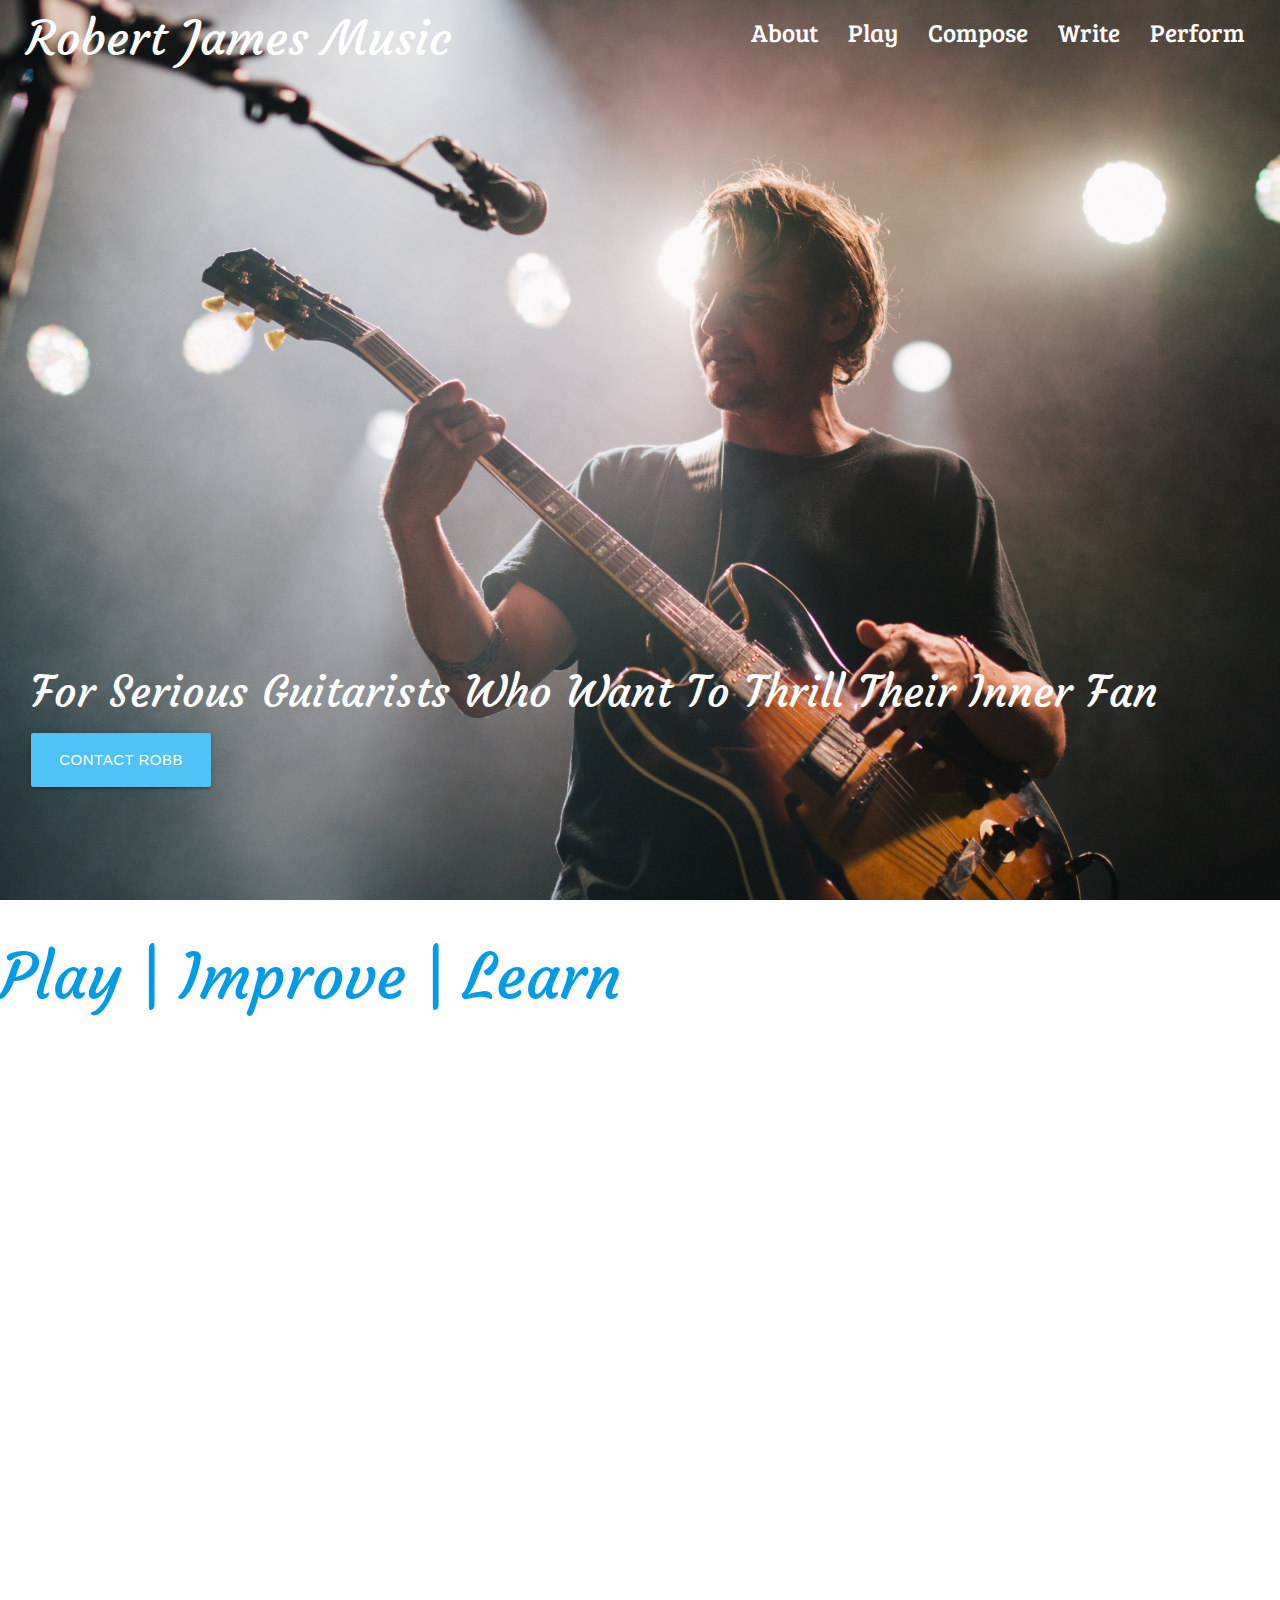
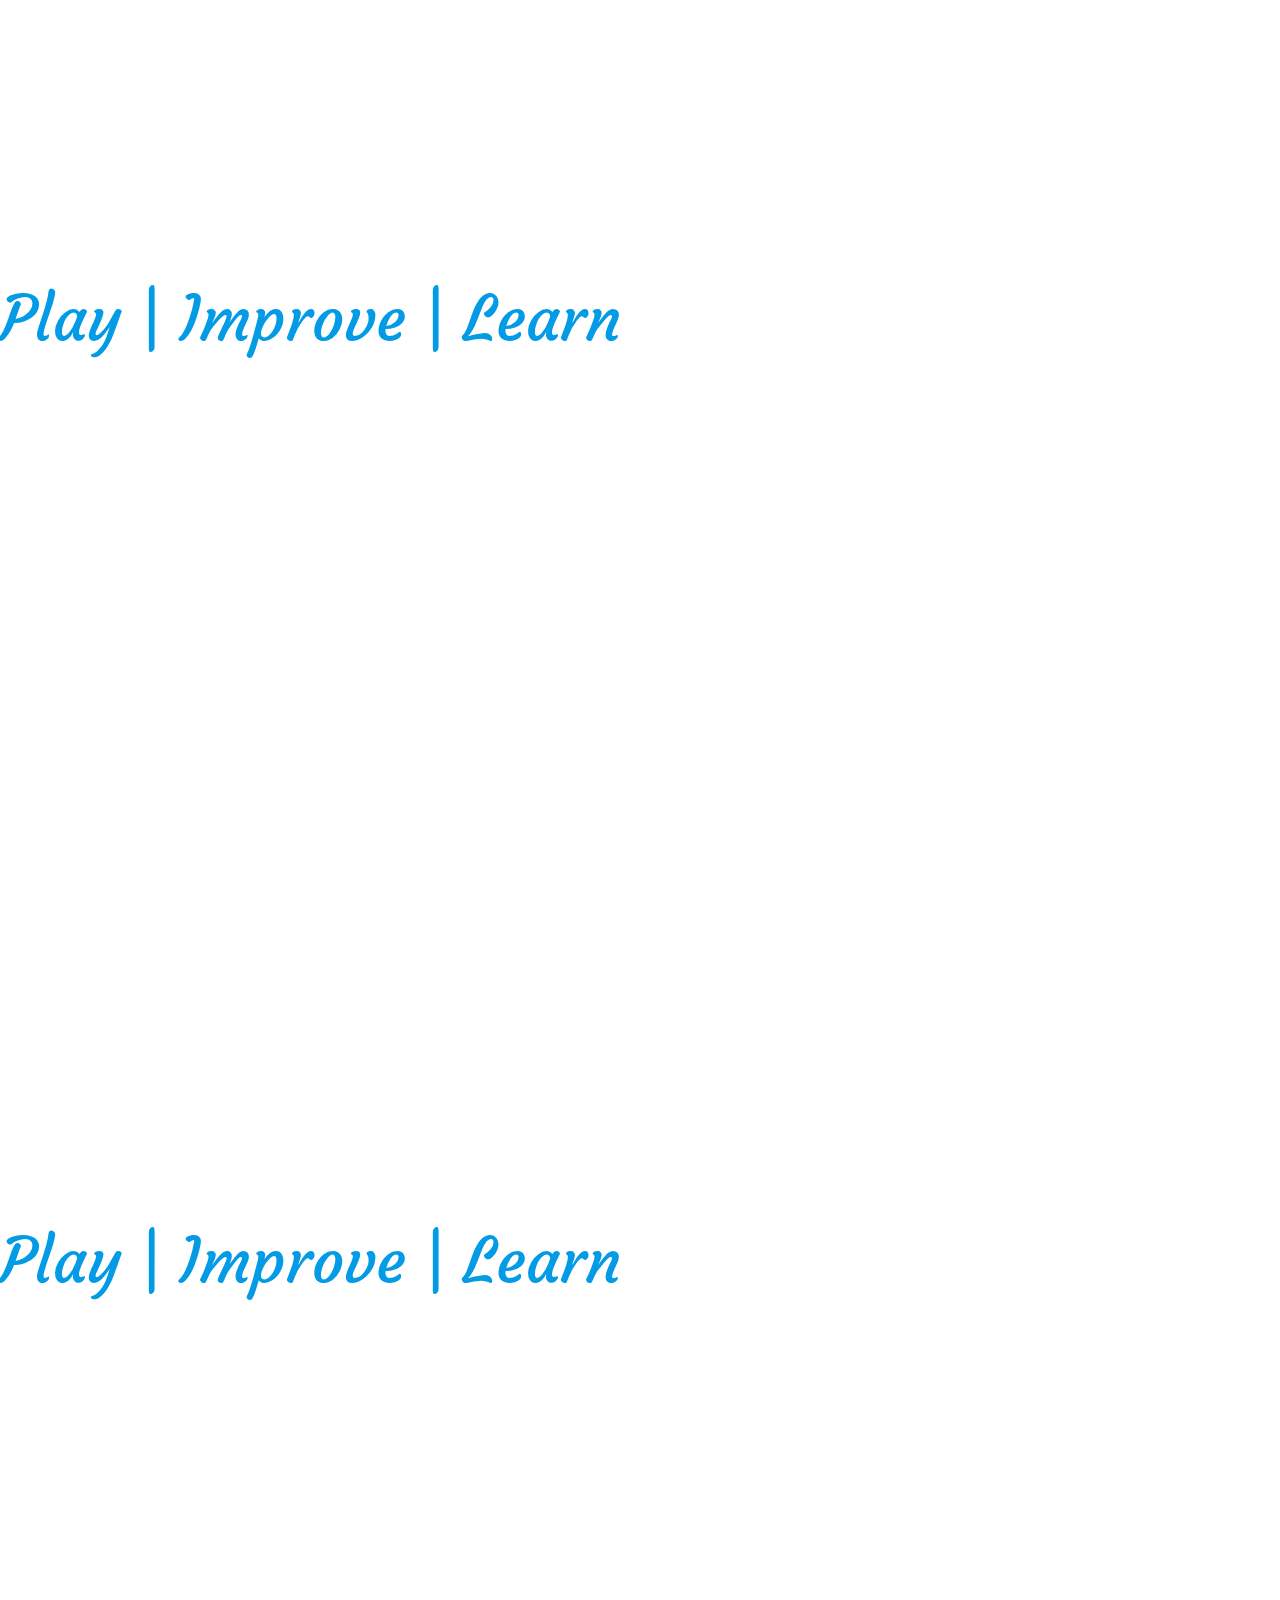
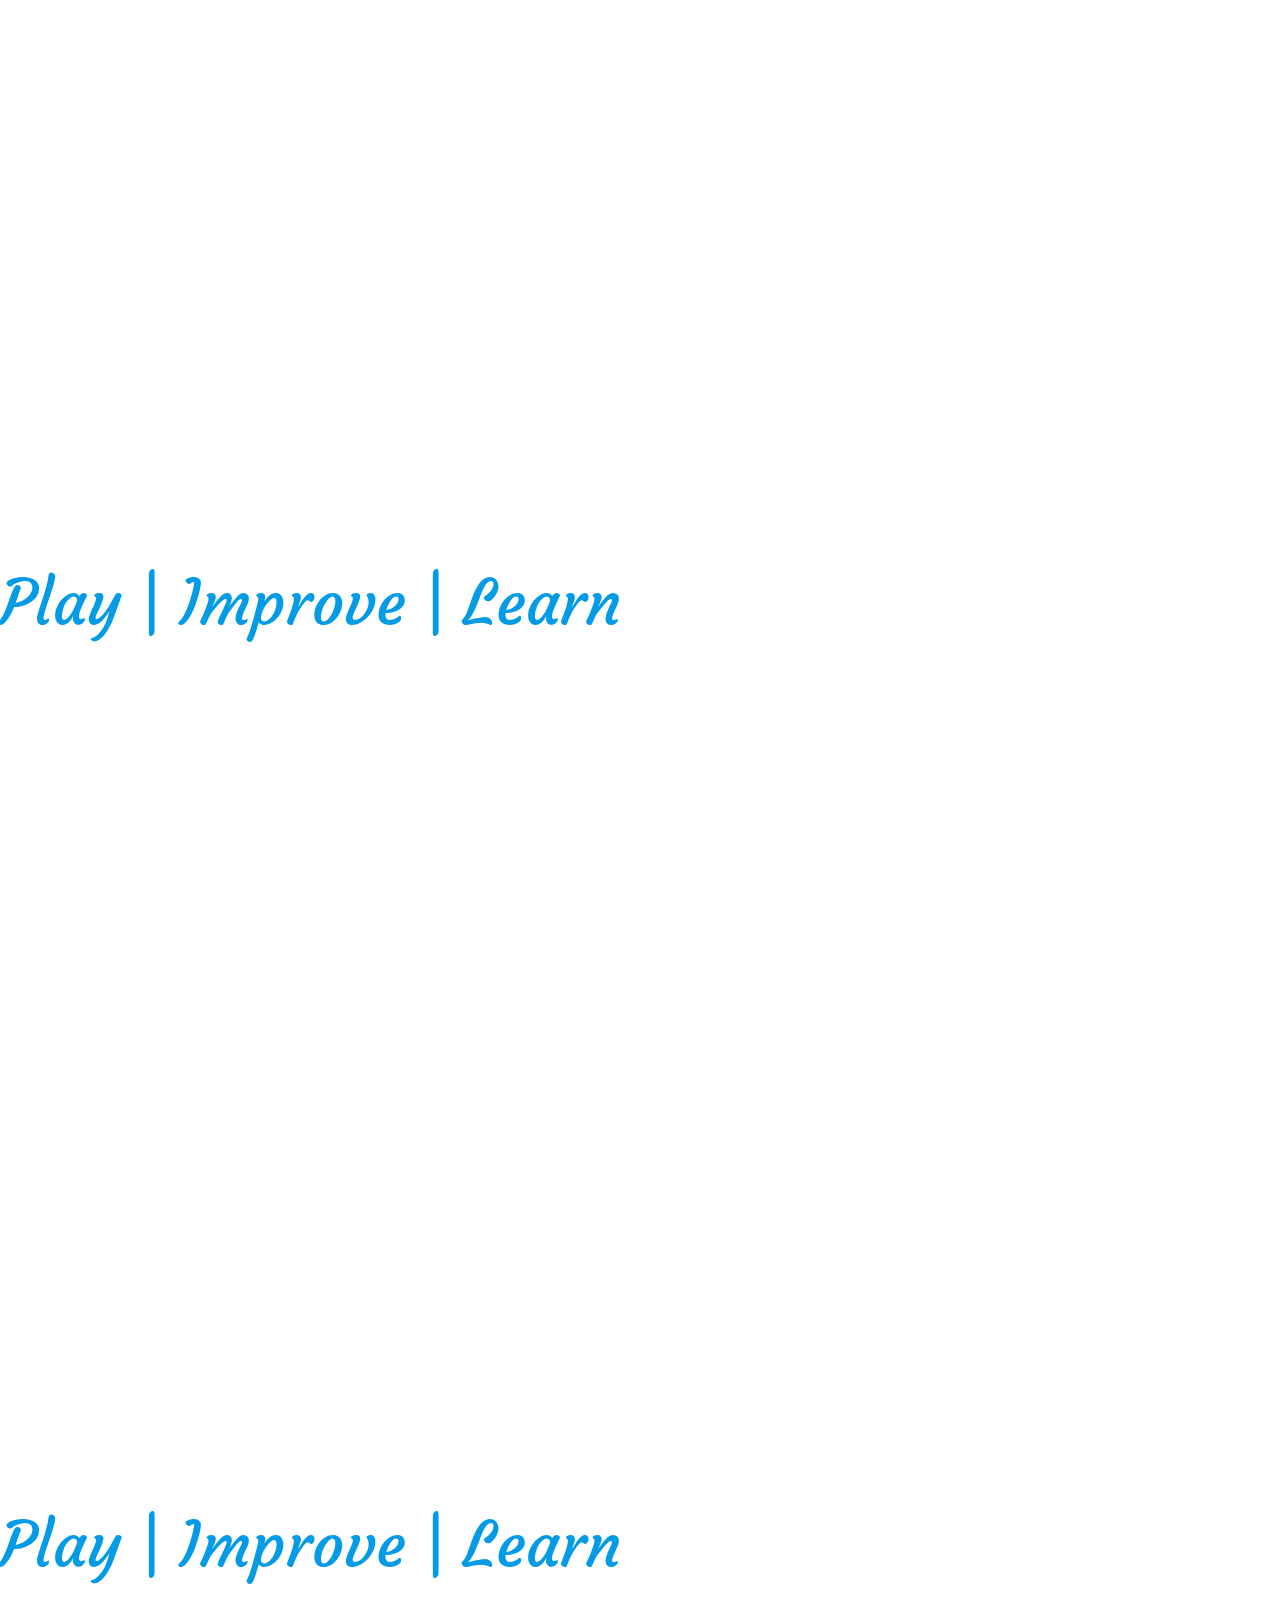
==== index.html @ 5a8fec80 "First commit" ====
<!DOCTYPE html>
<html lang="en" dir="ltr">

<head>

  <meta charset="utf-8">
  <meta name="viewport" content="width=device-width, initial-scale=1, user-scalable=yes">
  <meta http-equiv="X-UA-Compatible" content="ie=edge">

  <!-- Compiled and minified CSS -->
  <link rel="stylesheet" href="https://cdnjs.cloudflare.com/ajax/libs/materialize/1.0.0/css/materialize.min.css">
  <link href="https://fonts.googleapis.com/css?family=Bree+Serif|Courgette" rel="stylesheet">
  <link href="https://fonts.googleapis.com/icon?family=Material+Icons" rel="stylesheet">
  <link rel="stylesheet" href="https://unpkg.com/aos@next/dist/aos.css">
  <link rel="stylesheet" href="style.css">
  <link rel="stylesheet" href="fonts.css">

  <title>Robert James Music</title>
</head>


<body>

  <!-- FAB/ SideNav -->
  <ul id="slide-out" class="sidenav">
    <li>
      <div class="user-view">
        <div class="background">
        </div>
        <a href="#user"><img class="circle" src="images/robb_bos_profile.jpeg" alt="robb-bos-prof"></a>

        <a href="#name"><span class="white-text name">Robert J Boswell</span></a>

        <a href="mailto:robb@robertjboswell.com"><span class="white-text email">robb@robertjboswell.com</span></a>

      </div>
    </li>
    <li><a class="subheader">About</a></li>
    <li>
      <div class="divider"></div>
    </li>
    <li><a class="side-li waves-effect" href="#contact-form">Contact</a></li>
    <li><a class="side-li waves-effect" href="#about">About</a></li>

    <li><a class="subheader">Focus</a></li>
    <li>
      <div class="divider"></div>
    </li>
    <li><a class="side-li waves-effect" href="#play"> Play</a></li>
    <li><a class="side-li waves-effect" href="#compose"> Compose</a></li>
    <li><a class="side-li waves-effect" href="#write"> Write</a></li>
    <li><a class="side-li waves-effect" href="#perform"> Perform</a></li>



  </ul>

  <div class="fixed-action-btn hide" id="fab-menu">
    <a href="#" data-target="slide-out" class="btn-floating waves-effect btn-large sidenav-trigger white"><i class="material-icons fab-button ">menu</i></a>
  </div>

  <!-- Splash Page -->
  <div class="splash-page">

    <!-- Main Nav -->

  <nav class="transparent z-depth-0">
    <div class="nav-wrapper">
      <a href="index.html" class="brand-logo">Robert James Music</a>
      <ul id="nav-mobile" class="right hide-on-med-and-down">
        <li><a class="nav-li" href="#about">About</a></li>
        <li><a class="nav-li" href="#play">Play</a></li>
        <li><a class="nav-li" href="#compose">Compose</a></li>
        <li><a class="nav-li" href="#write">Write</a></li>
        <li><a class="nav-li" href="#perform">Perform</a></li>
      </ul>
    </div>
  </nav>


    <!-- Subheader -->

    <div class="row subheader">
      <div class="col l12 subheader-text">
        <h3>
          For Serious Guitarists Who Want To Thrill Their Inner Fan
        </h3>
      </div>

      <div class="col l3">
        <a class="waves-effect waves-light btn-large light-blue lighten-2 main-contact">Contact Robb</a>
      </div>
    </div>

  </div>

<!-- About -->
  <a class="section-header" name="about">
  <div class="section1" id="#about">
    <h1>Play | Improve | Learn</h1>
  </div>
</a>

<!-- Play -->
<a class="section-header" name="play">
<div class="section1" id="#play">
  <h1>Play | Improve | Learn</h1>
</div>
</a>

<!-- Compose -->
<a class="section-header" name="compose">
<div class="section1" id="#compose">
  <h1>Play | Improve | Learn</h1>
</div>
</a>

<!-- Write -->
<a class="section-header" name="write">
<div class="section1" id="#write">
  <h1>Play | Improve | Learn</h1>
</div>
</a>

<!-- Perform -->
<a class="section-header" name="perfrom">
<div class="section1" id="#perfrom">
  <h1>Play | Improve | Learn</h1>
</div>
</a>

  <!-- Compiled and minified JavaScript -->
  <script src="https://cdnjs.cloudflare.com/ajax/libs/materialize/1.0.0/js/materialize.min.js"></script>
  <script type="text/javascript" src="main.js"></script>
</body>

</html>
---- style.css ----
html {

}

.splash-page{
  background: url(images/bobby-hendry-304875-unsplash.jpeg) no-repeat center center fixed;
  -webkit-background-size: cover;
  -moz-background-size: cover;
  -o-background-size: cover;
  background-size: cover;
  display: grid;
  grid-template-columns: repeat(3, 1fr);
  grid-template-rows: repeat(3, 1fr);
  height: 100vh;
  width: 100vw;
}

nav{
  grid-column: 1/ 4;
  grid-row: 1 / 2;
  padding: 0px 20px;
  border-color: rgba(0, 0, 0, 0.5);
}

a.brand-logo{
  font-family: 'Courgette', cursive;
  font-size: 48px;
  padding: 0.5%;
}

a.nav-li{
  font-size: 25px;
  font-family: 'Bree Serif', serif;
}

a.nav-li:hover{
  background-color: #4FC3F7;
  color: white;
}

.user-view{
  background-image: url(images/derek-story-607169-unsplash.jpg);
  background-size: cover;
  background-repeat: no-repeat;
}

.subheader{
  grid-column: 1 / 4;
  grid-row: 3 / 4;
  padding: 0px 20px;
  margin-top: 3%;
}

.subheader-text{
  color: white;
}

.section1{
  height: 100vh;
  width: 100vw;
}

i.material-icons{
  background-color: #4FC3F7;
}

i.material-icons:hover{
  background-color: white;
  color: #4FC3F7;
}

.hide{
  display: none
}
---- fonts.css ----
h1{
  font-family: 'Courgette', cursive;
}

h3{
  font-family: 'Courgette', cursive;
}

h5{
  font-family: 'Courgette', cursive;
  font-size: 18px;
}
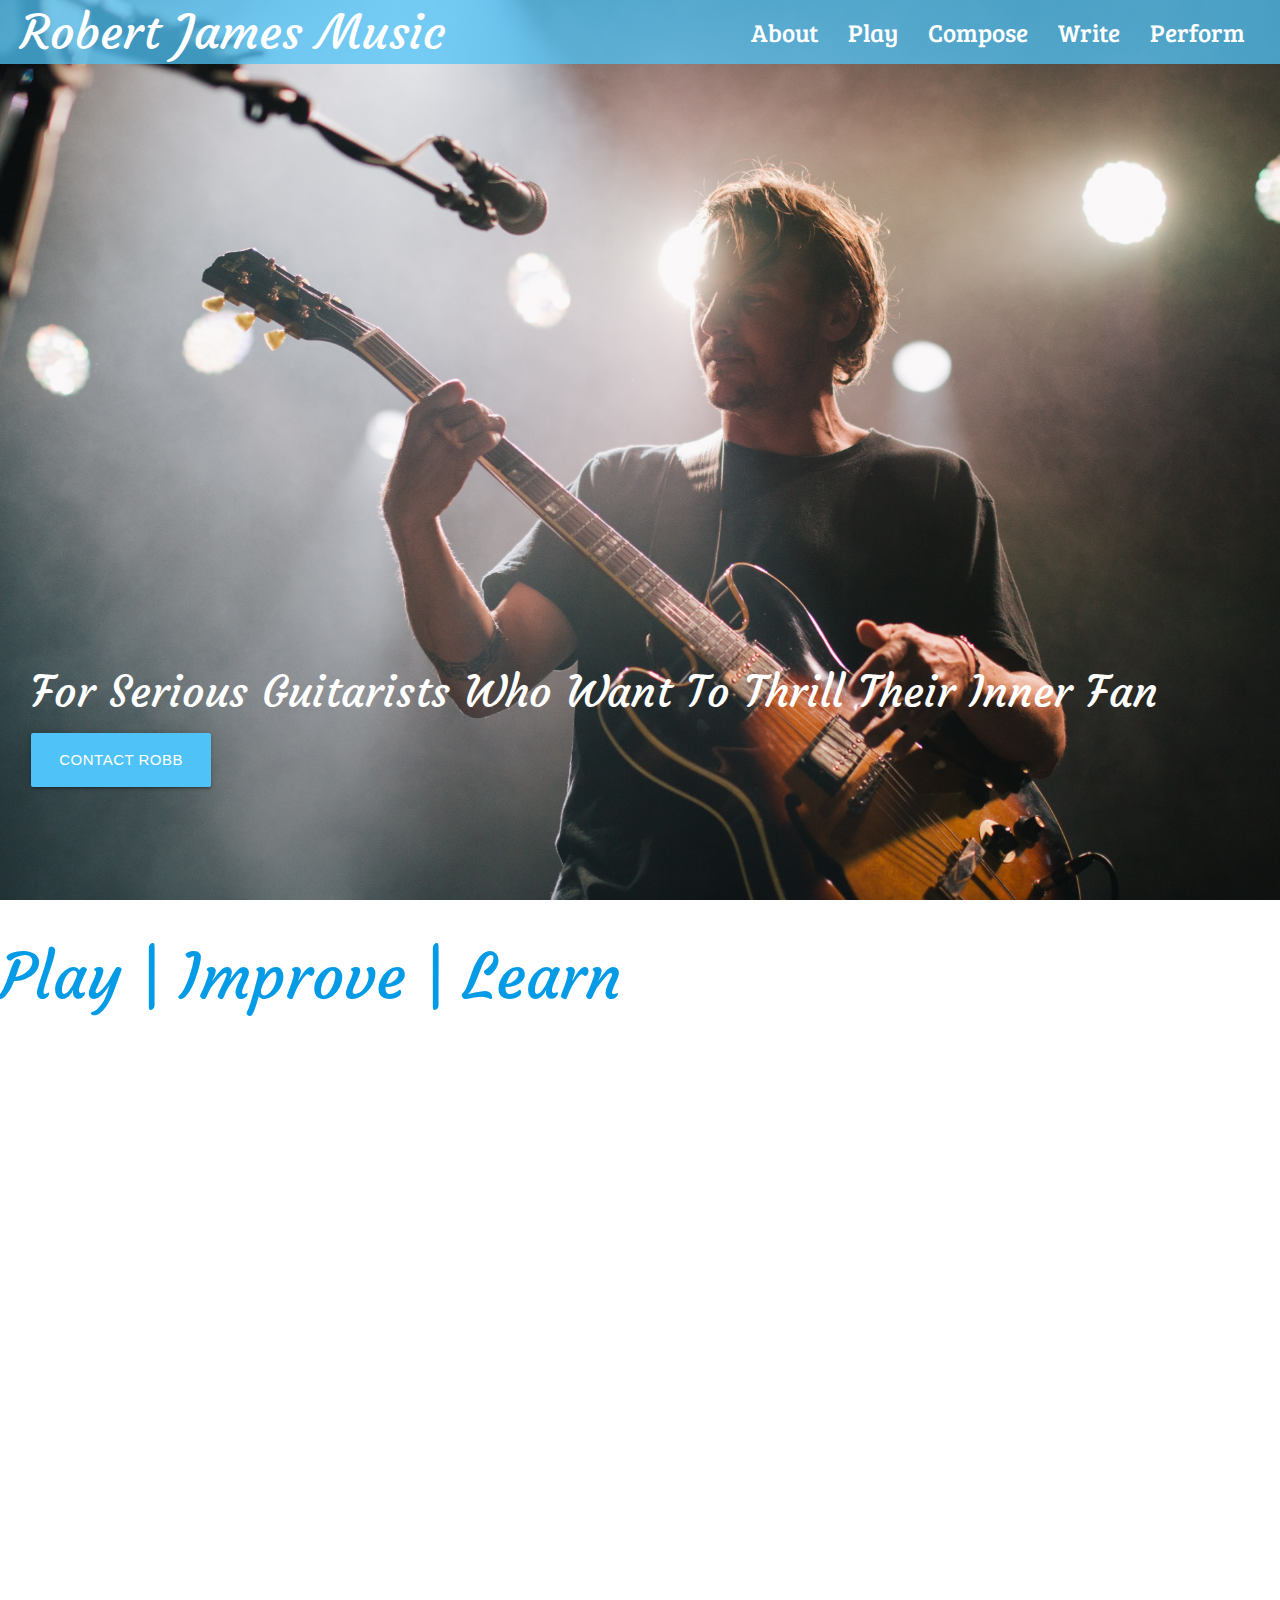
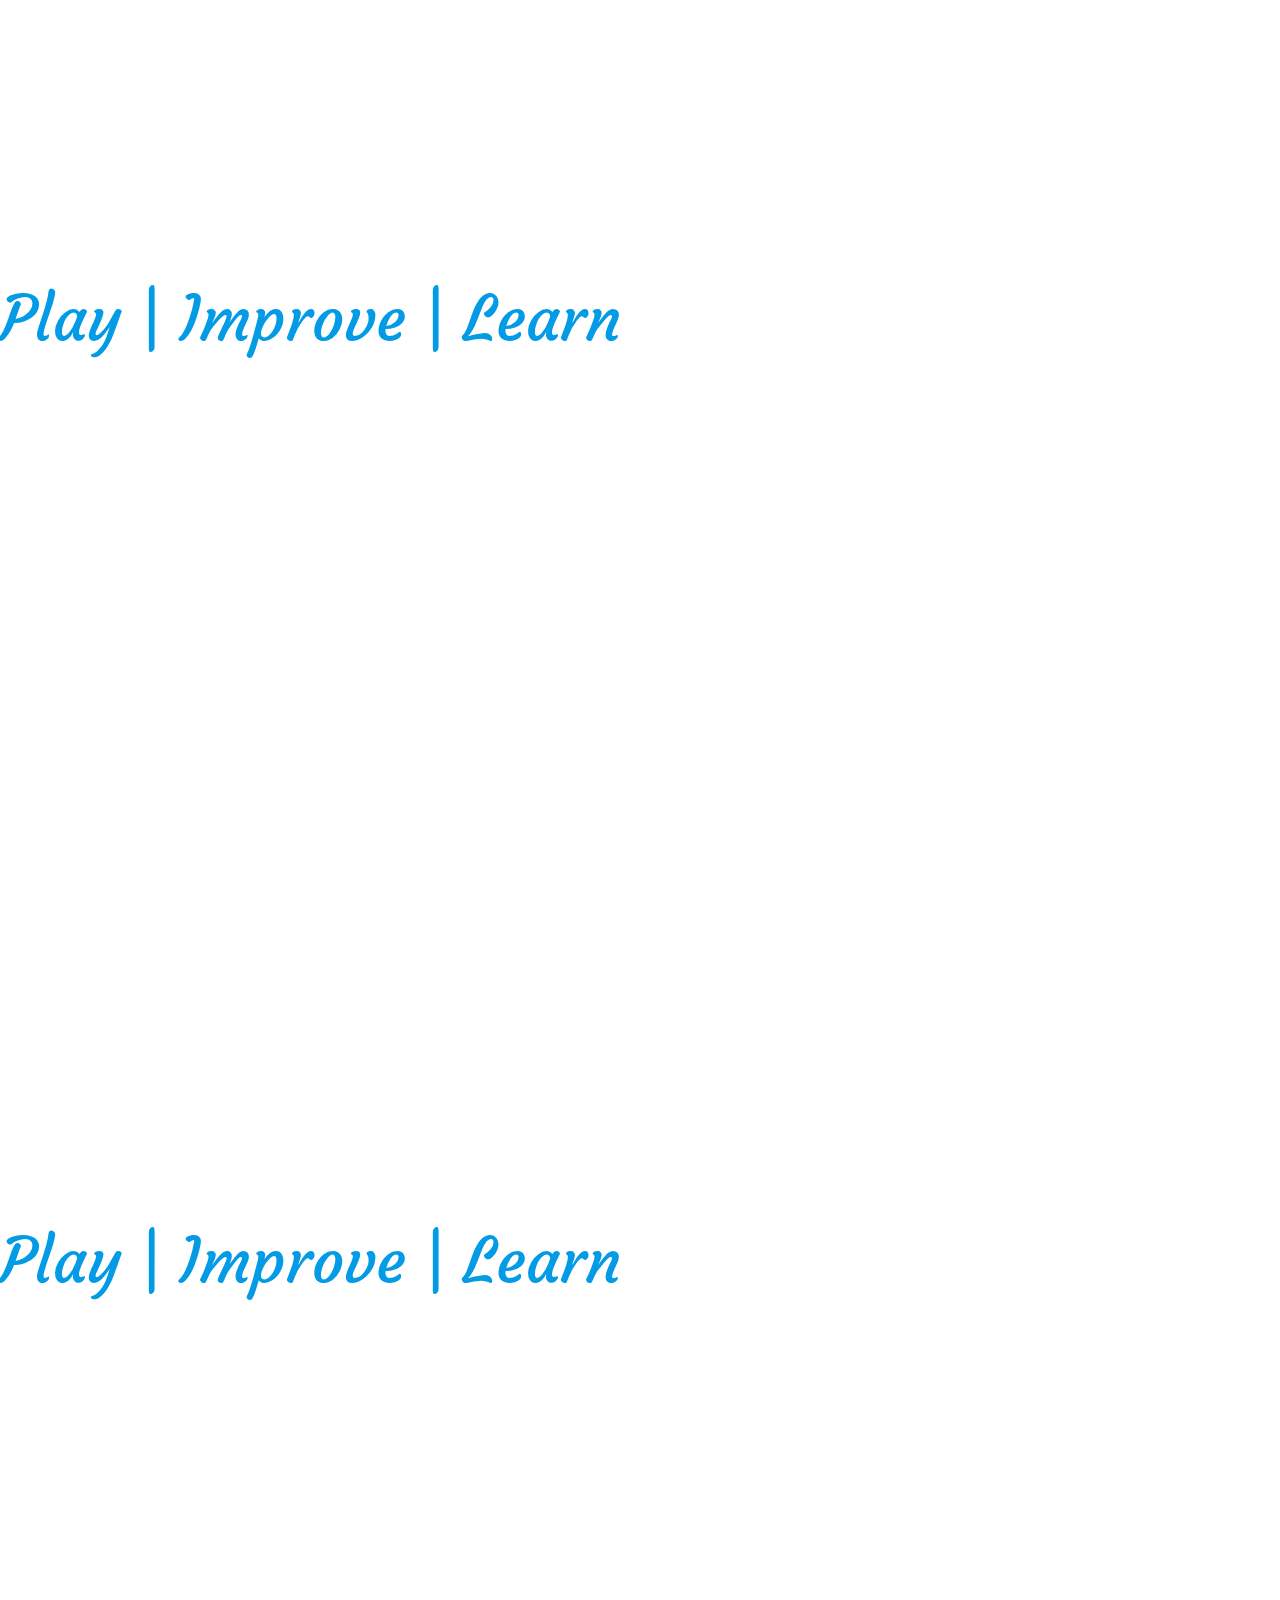
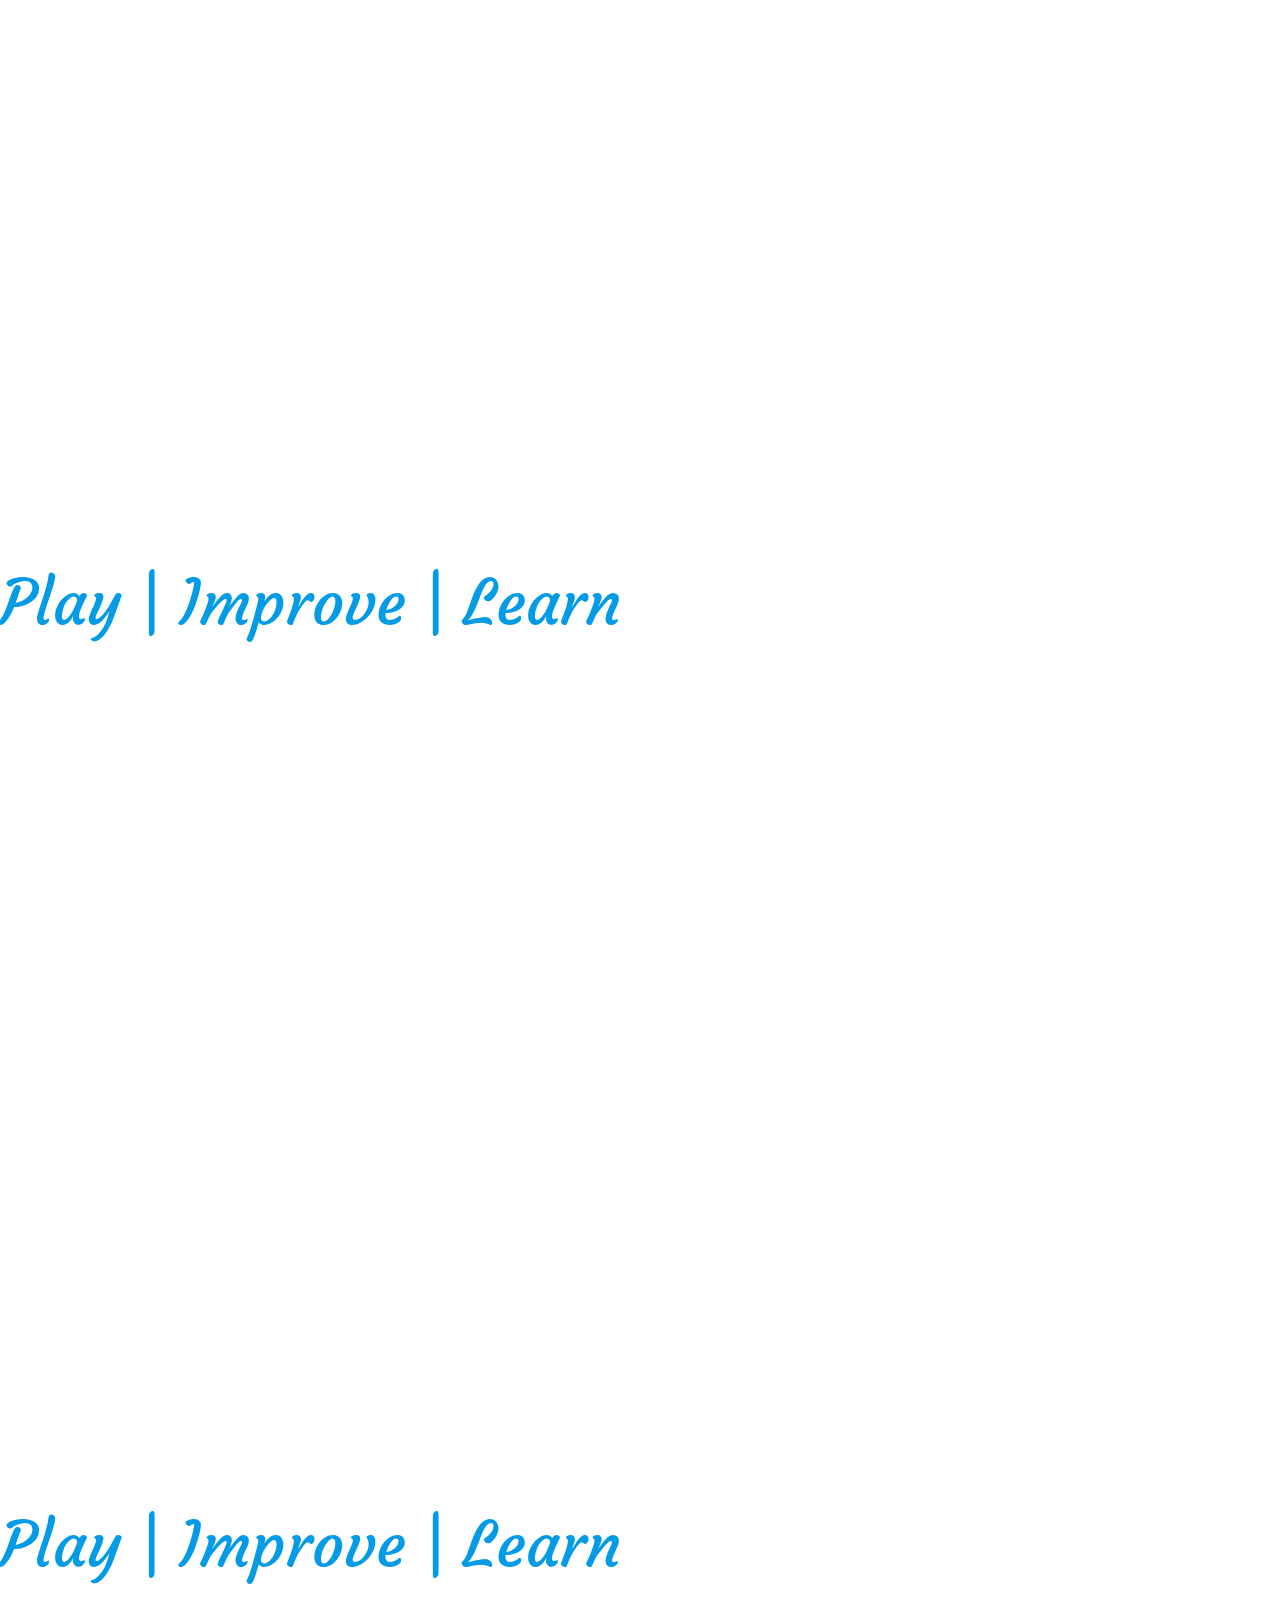
==== commit 1880a7f7: "Mobile layout corrections" ====
--- a/index.html
+++ b/index.html
@@ -46,10 +46,10 @@
     <li>
       <div class="divider"></div>
     </li>
-    <li><a class="side-li waves-effect" href="#play"> Play</a></li>
-    <li><a class="side-li waves-effect" href="#compose"> Compose</a></li>
-    <li><a class="side-li waves-effect" href="#write"> Write</a></li>
-    <li><a class="side-li waves-effect" href="#perform"> Perform</a></li>
+    <li><a class="side-li sidenav-close waves-effect" href="#play"> Play</a></li>
+    <li><a class="side-li sidenav-close waves-effect" href="#compose"> Compose</a></li>
+    <li><a class="side-li sidenav-close waves-effect" href="#write"> Write</a></li>
+    <li><a class="side-li sidenav-close waves-effect" href="#perform"> Perform</a></li>
 
 
 
@@ -64,18 +64,27 @@
 
     <!-- Main Nav -->
 
-  <nav class="transparent z-depth-0">
-    <div class="nav-wrapper">
-      <a href="index.html" class="brand-logo">Robert James Music</a>
-      <ul id="nav-mobile" class="right hide-on-med-and-down">
-        <li><a class="nav-li" href="#about">About</a></li>
-        <li><a class="nav-li" href="#play">Play</a></li>
-        <li><a class="nav-li" href="#compose">Compose</a></li>
-        <li><a class="nav-li" href="#write">Write</a></li>
-        <li><a class="nav-li" href="#perform">Perform</a></li>
-      </ul>
+    <nav class="z-depth-0">
+      <div class="nav-wrapper col12 s12">
+        <a href="index.html" class="brand-logo">Robert James Music</a>
+        <ul id="nav-mobile" class="right hide-on-med-and-down">
+          <li><a class="nav-li" href="#about">About</a></li>
+          <li><a class="nav-li" href="#play">Play</a></li>
+          <li><a class="nav-li" href="#compose">Compose</a></li>
+          <li><a class="nav-li" href="#write">Write</a></li>
+          <li><a class="nav-li" href="#perform">Perform</a></li>
+        </ul>
+      </div>
+    </nav>
+
+    <!-- Mobile Header -->
+    <div class="mobile-header row hide-on-med-and-up">
+      <div class="col s12">
+        <div class="mobile-header-text">
+          <span>Robert James Music</span>
+        </div>
+      </div>
     </div>
-  </nav>
 
 
     <!-- Subheader -->
@@ -94,40 +103,40 @@
 
   </div>
 
-<!-- About -->
+  <!-- About -->
   <a class="section-header" name="about">
-  <div class="section1" id="#about">
-    <h1>Play | Improve | Learn</h1>
-  </div>
-</a>
+    <div class="section1" id="#about">
+      <h1>Play | Improve | Learn</h1>
+    </div>
+  </a>
 
-<!-- Play -->
-<a class="section-header" name="play">
-<div class="section1" id="#play">
-  <h1>Play | Improve | Learn</h1>
-</div>
-</a>
+  <!-- Play -->
+  <a class="section-header" name="play">
+    <div class="section1" id="#play">
+      <h1>Play | Improve | Learn</h1>
+    </div>
+  </a>
 
-<!-- Compose -->
-<a class="section-header" name="compose">
-<div class="section1" id="#compose">
-  <h1>Play | Improve | Learn</h1>
-</div>
-</a>
+  <!-- Compose -->
+  <a class="section-header" name="compose">
+    <div class="section1" id="#compose">
+      <h1>Play | Improve | Learn</h1>
+    </div>
+  </a>
 
-<!-- Write -->
-<a class="section-header" name="write">
-<div class="section1" id="#write">
-  <h1>Play | Improve | Learn</h1>
-</div>
-</a>
+  <!-- Write -->
+  <a class="section-header" name="write">
+    <div class="section1" id="#write">
+      <h1>Play | Improve | Learn</h1>
+    </div>
+  </a>
 
-<!-- Perform -->
-<a class="section-header" name="perfrom">
-<div class="section1" id="#perfrom">
-  <h1>Play | Improve | Learn</h1>
-</div>
-</a>
+  <!-- Perform -->
+  <a class="section-header" name="perfrom">
+    <div class="section1" id="#perfrom">
+      <h1>Play | Improve | Learn</h1>
+    </div>
+  </a>
 
   <!-- Compiled and minified JavaScript -->
   <script src="https://cdnjs.cloudflare.com/ajax/libs/materialize/1.0.0/js/materialize.min.js"></script>
--- a/style.css
+++ b/style.css
@@ -19,13 +19,12 @@
   grid-column: 1/ 4;
   grid-row: 1 / 2;
   padding: 0px 20px;
-  border-color: rgba(0, 0, 0, 0.5);
+  background-color: rgba(79, 195, 247, .75);
 }
 
 a.brand-logo{
   font-family: 'Courgette', cursive;
   font-size: 48px;
-  padding: 0.5%;
 }
 
 a.nav-li{
@@ -34,8 +33,8 @@
 }
 
 a.nav-li:hover{
-  background-color: #4FC3F7;
-  color: white;
+  background-color: white;
+  color: #4FC3F7;
 }
 
 .user-view{
@@ -72,3 +71,27 @@
 .hide{
   display: none
 }
+
+@media only screen and (max-width: 455px){
+
+  a.brand-logo{
+    display: none;
+  }
+
+  .mobile-header{
+    grid-column: 1/4;
+    grid-row: 1/2;
+  }
+
+  .mobile-header-text{
+    font-family: 'Courgette', cursive;
+    color: white;
+    font-size: 38px;
+  }
+
+  .splash-page{
+    height: 100vh;
+    width: 100vw;
+  }
+
+}
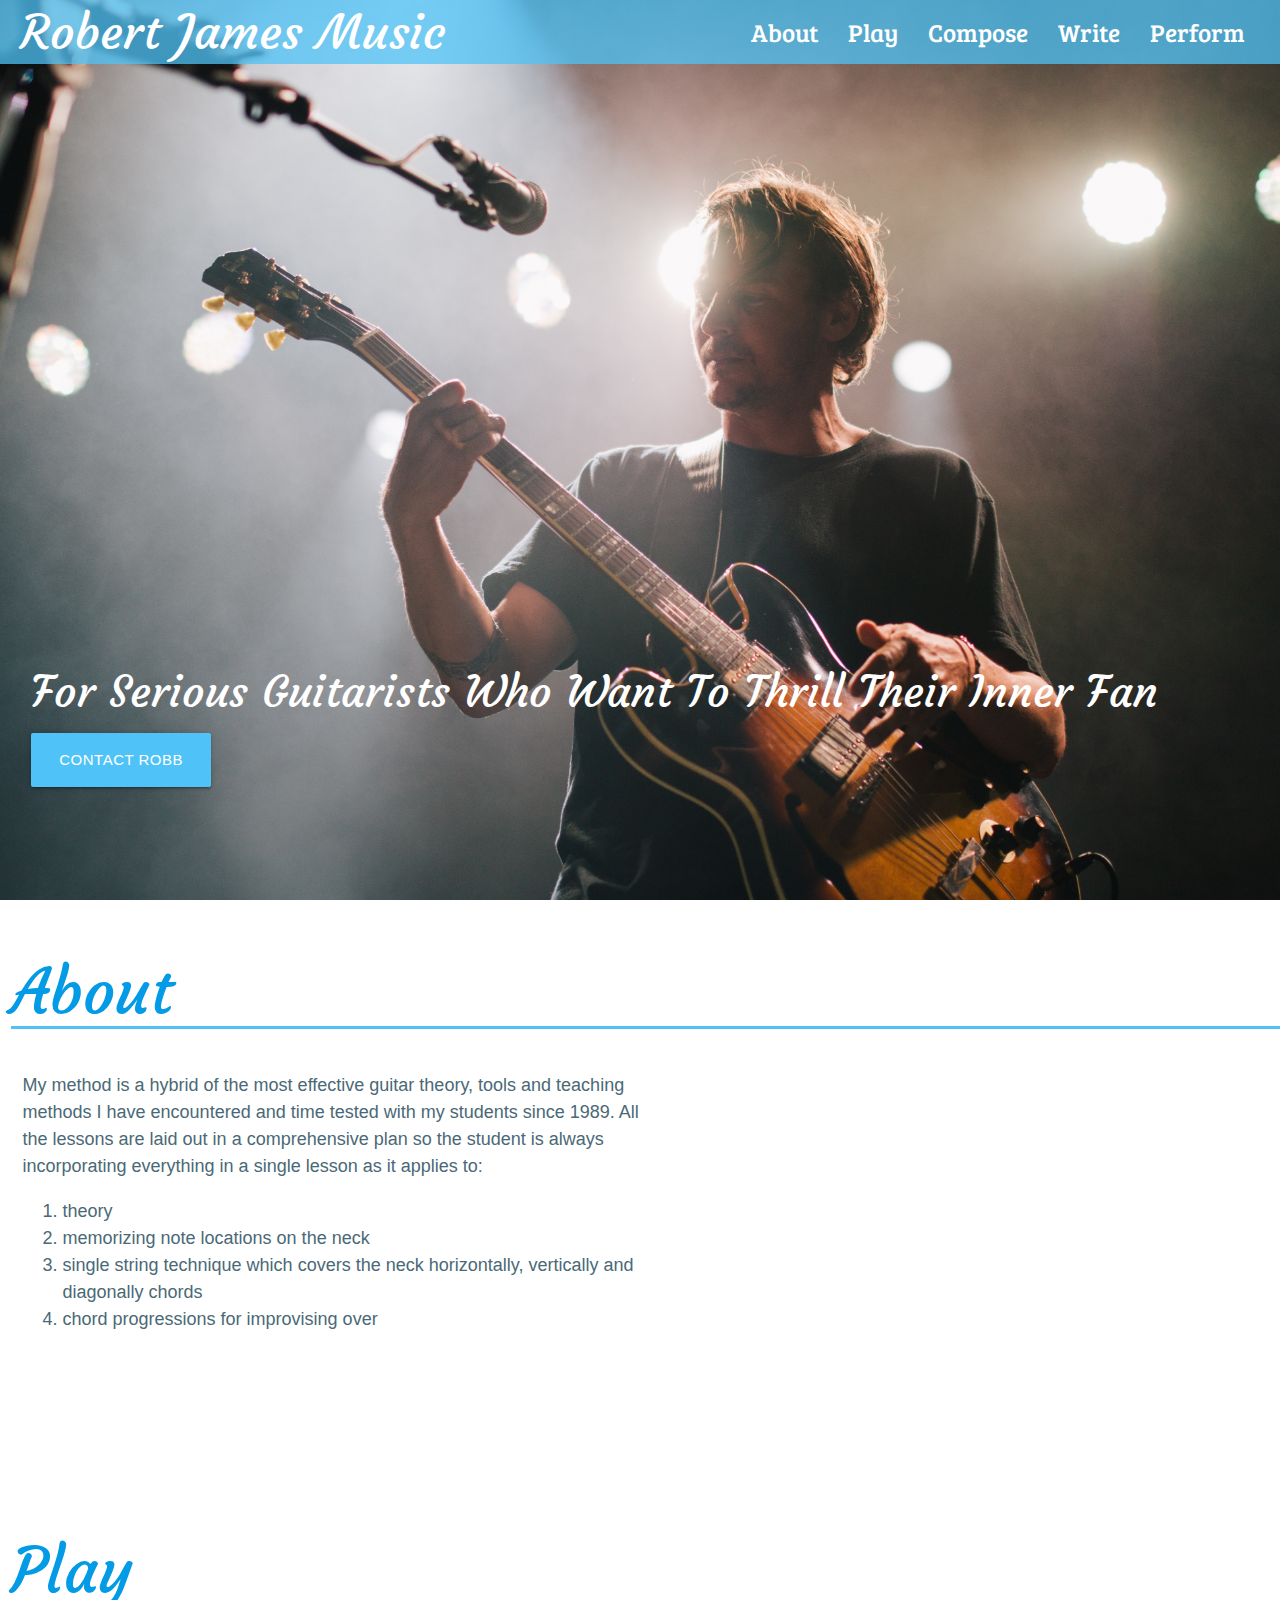
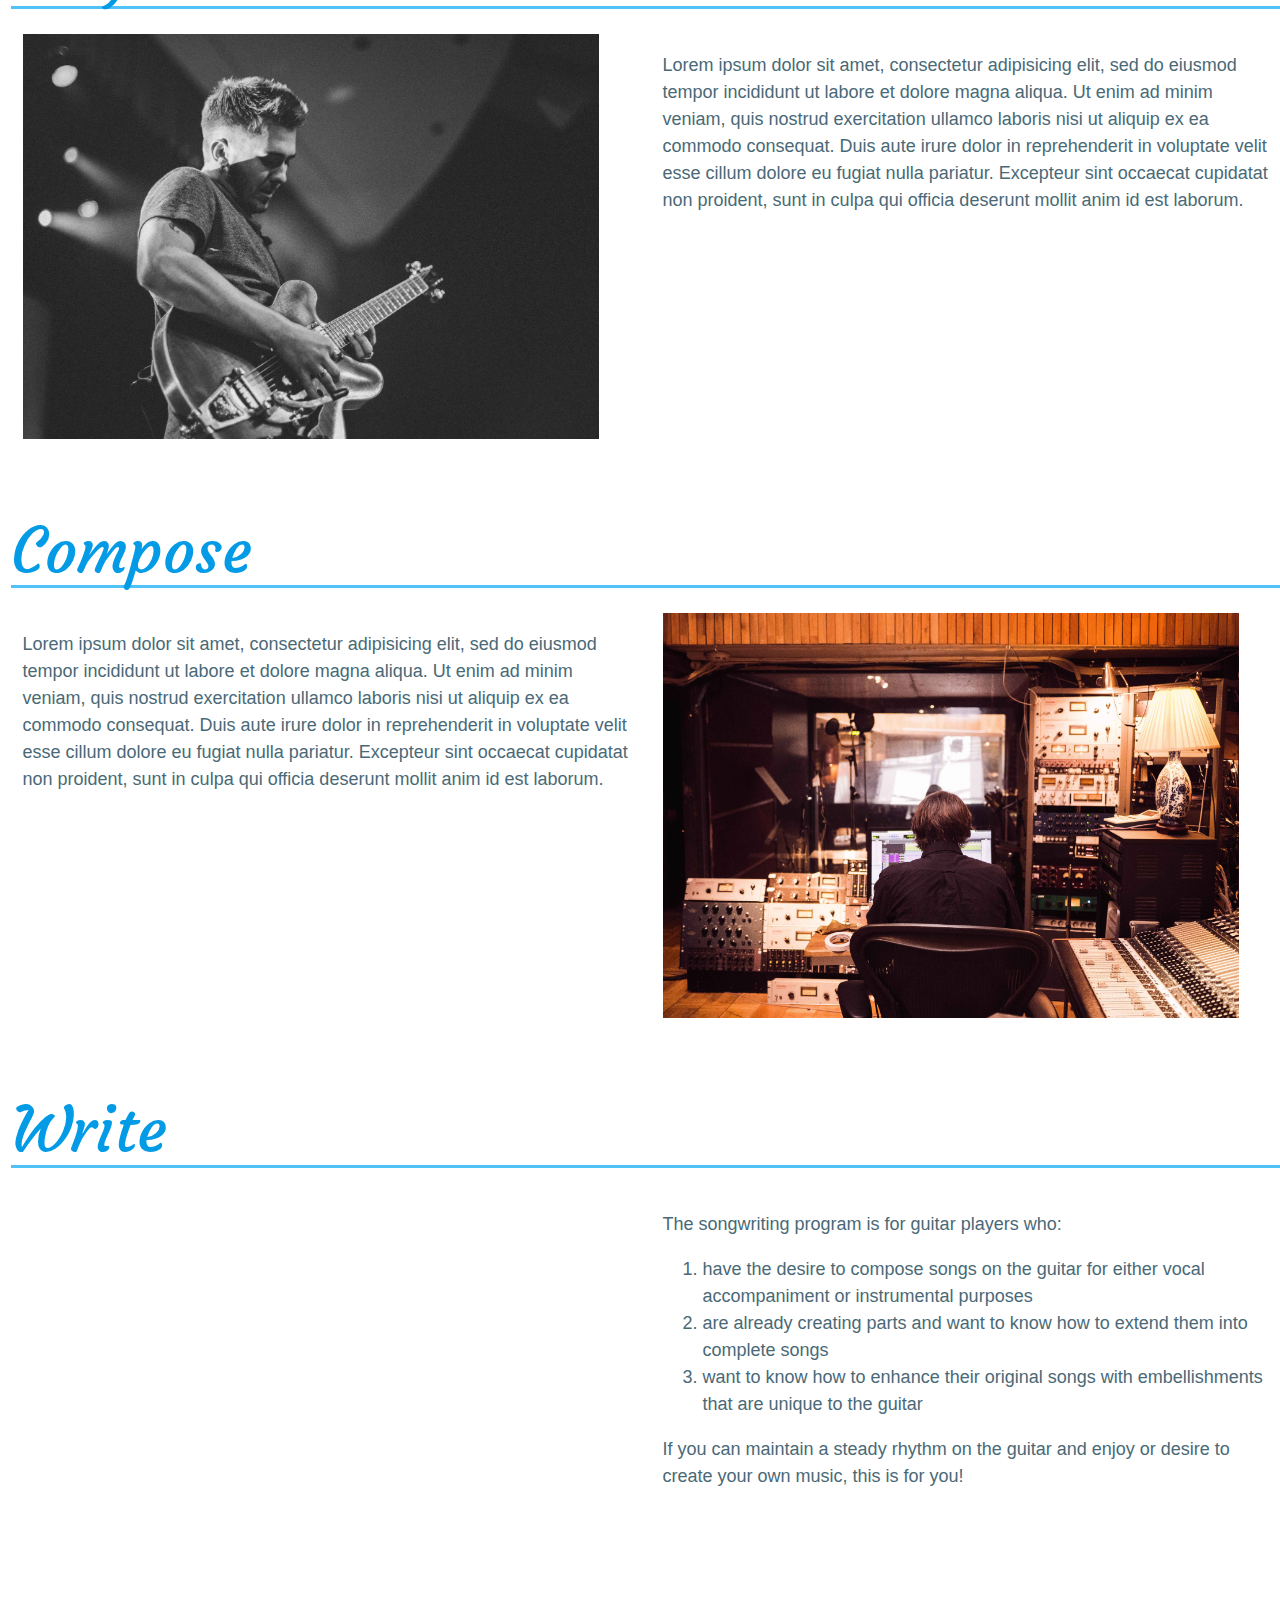
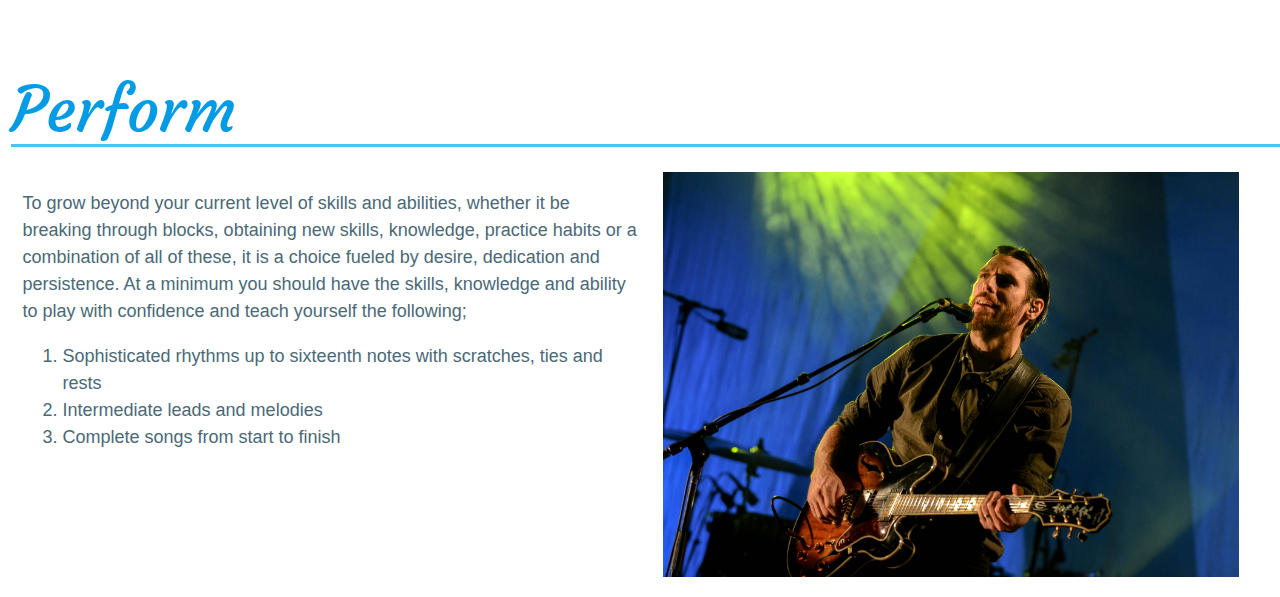
==== commit 9473570b: "Basic layout complete" ====
--- a/index.html
+++ b/index.html
@@ -97,46 +97,164 @@
       </div>
 
       <div class="col l3">
-        <a class="waves-effect waves-light btn-large light-blue lighten-2 main-contact">Contact Robb</a>
+        <a href="mailto:robb@robertjboswell.com" class="waves-effect waves-light btn-large light-blue lighten-2 main-contact">Contact Robb</a>
       </div>
     </div>
 
   </div>
 
-  <!-- About -->
-  <a class="section-header" name="about">
-    <div class="section1" id="#about">
-      <h1>Play | Improve | Learn</h1>
+  <!-- Body Content -->
+  <div class="row">
+    <div class="col l12 s12">
+      <div class="body-content">
+
+        <!-- About -->
+        <div class="row">
+          <div class="col l12 s12">
+            <a class="section-header" name="about">
+              <div class="section" id="#about">
+                <h1>About</h1>
+
+                <div class="col l6 push-l6"><span>
+                    <div class="img1"></div>
+                  </span>
+                </div>
+                <div class="col l6 pull-l6">
+                  <span class="flow-text">
+                    <p>
+                      My method is a hybrid of the most effective guitar theory, tools and teaching methods I have encountered and time tested with my students since 1989. All the lessons are laid out in a comprehensive plan so the student is always
+                      incorporating everything in a single lesson as it applies to:</p>
+                    <ol>
+                      <li>theory</li>
+                      <li>memorizing note locations on the neck</li>
+                      <li>single string technique which covers the neck horizontally, vertically and diagonally
+                        chords</li>
+                      <li>chord progressions for improvising over</li>
+                    </ol>
+                  </span>
+                </div>
+
+              </div>
+            </a>
+          </div>
+        </div>
+
+        <!-- Play -->
+        <div class="row">
+          <div class="col l12 s12">
+            <a class="section-header" name="about">
+              <div class="section" id="#about">
+                <h1>Play</h1>
+
+                <div class="col l6 push-l6">
+                  <span class="flow-text">
+                    <p>
+                    Lorem ipsum dolor sit amet, consectetur adipisicing elit, sed do eiusmod tempor incididunt ut labore et dolore magna aliqua. Ut enim ad minim veniam, quis nostrud exercitation
+                    ullamco laboris nisi ut aliquip ex ea commodo consequat. Duis aute irure dolor in reprehenderit in voluptate velit esse cillum dolore eu fugiat nulla pariatur. Excepteur sint occaecat cupidatat non proident, sunt in culpa qui
+                    officia deserunt mollit anim id est laborum.
+                    </p>
+                  </span>
+
+                </div>
+                <div class="col l6 pull-l6">
+                  <div class="img2"></div>
+                </div>
+
+              </div>
+            </a>
+          </div>
+        </div>
+
+        <!-- Compose -->
+        <div class="row">
+          <div class="col l12 s12">
+            <a class="section-header" name="about">
+              <div class="section" id="#about">
+                <h1>Compose</h1>
+
+                <div class="col l6 push-l6">
+                  <div class="img3"></div>
+                </div>
+                <div class="col l6 pull-l6">
+                  <span class="flow-text">
+                    <p>
+                    Lorem ipsum dolor sit amet, consectetur adipisicing elit, sed do eiusmod tempor incididunt ut labore et dolore magna aliqua. Ut enim ad minim veniam, quis nostrud exercitation
+                    ullamco laboris nisi ut aliquip ex ea commodo consequat. Duis aute irure dolor in reprehenderit in voluptate velit esse cillum dolore eu fugiat nulla pariatur. Excepteur sint occaecat cupidatat non proident, sunt in culpa qui
+                    officia deserunt mollit anim id est laborum.
+                    </p>
+                  </span>
+                </div>
+
+              </div>
+            </a>
+          </div>
+        </div>
+
+        <!-- Write -->
+        <div class="row">
+          <div class="col l12 s12">
+            <a class="section-header" name="about">
+              <div class="section" id="#about">
+                <h1>Write</h1>
+
+                <div class="col l6 push-l6"><span class="flow-text">
+                    <span class="flow-text">
+                      <p>The songwriting program is for guitar players who:</p>
+                      <ol>
+                        <li>have the desire to compose songs on the guitar for either vocal accompaniment or instrumental purposes</li>
+                        <li>are already creating parts and want to know how to extend them into complete songs</li>
+                        <li>want to know how to enhance their original songs with embellishments that are unique to the guitar</li>
+                      </ol>
+                      <p>
+                        If you can maintain a steady rhythm on the guitar and enjoy or desire to create your own music, this is for you!
+                      </p>
+                    </span>
+
+                </div>
+                <div class="col l6 pull-l6">
+                  <div class="img4"></div>
+                </div>
+
+              </div>
+            </a>
+          </div>
+        </div>
+
+        <!-- Perform -->
+        <div class="row">
+          <div class="col l12 s12">
+            <a class="section-header" name="about">
+              <div class="section" id="#about">
+                <h1>Perform</h1>
+
+                <div class="col l6 push-l6">
+                  <div class="img5"></div>
+                </div>
+                <div class="col l6 pull-l6">
+                  <span class="flow-text">
+                    <p>
+                      To grow beyond your current level of skills and abilities, whether it be breaking through blocks, obtaining new skills, knowledge, practice habits or a combination of all of these, it is a choice fueled by desire, dedication
+                      and persistence.
+
+                      At a minimum you should have the skills, knowledge and ability to play with confidence and teach yourself the following;
+                    </p>
+                    <ol>
+                      <li>Sophisticated rhythms up to sixteenth notes with scratches, ties and rests</li>
+                      <li>Intermediate leads and melodies</li>
+                      <li>Complete songs from start to finish</li>
+                    </ol>
+                  </span>
+                </div>
+
+              </div>
+            </a>
+          </div>
+        </div>
+
+      </div>
     </div>
-  </a>
-
-  <!-- Play -->
-  <a class="section-header" name="play">
-    <div class="section1" id="#play">
-      <h1>Play | Improve | Learn</h1>
-    </div>
-  </a>
-
-  <!-- Compose -->
-  <a class="section-header" name="compose">
-    <div class="section1" id="#compose">
-      <h1>Play | Improve | Learn</h1>
-    </div>
-  </a>
-
-  <!-- Write -->
-  <a class="section-header" name="write">
-    <div class="section1" id="#write">
-      <h1>Play | Improve | Learn</h1>
-    </div>
-  </a>
-
-  <!-- Perform -->
-  <a class="section-header" name="perfrom">
-    <div class="section1" id="#perfrom">
-      <h1>Play | Improve | Learn</h1>
-    </div>
-  </a>
+  </div>
+  <!-- End Body Content -->
 
   <!-- Compiled and minified JavaScript -->
   <script src="https://cdnjs.cloudflare.com/ajax/libs/materialize/1.0.0/js/materialize.min.js"></script>
--- a/style.css
+++ b/style.css
@@ -1,5 +1,6 @@
-html {
-
+html, body {
+  height: 100vh;
+  width: 100vw;
 }
 
 .splash-page{
@@ -54,8 +55,8 @@
   color: white;
 }
 
-.section1{
-  height: 100vh;
+.section{
+  height: 50vh;
   width: 100vw;
 }
 
@@ -69,7 +70,52 @@
 }
 
 .hide{
-  display: none
+  display: none;
+}
+
+/* About */
+.img1{
+  height: 45vh;
+  width: 45vw;
+  background-image: url("images/adi-goldstein-767040-unsplash.jpg");
+  background-position: center;
+  background-size: cover;
+}
+
+/* Play */
+.img2{
+  height: 45vh;
+  width: 45vw;
+  background-image: url("images/4k-wallpaper-adult-black-and-white-1489126.jpeg");
+  background-position: center;
+  background-size: cover;
+}
+
+/* Compose */
+.img3{
+  height: 45vh;
+  width: 45vw;
+  background-image: url("images/john-hult-93012-unsplash.jpeg");
+  background-position: center;
+  background-size: cover;
+}
+
+/* Write */
+.img4{
+  height: 45vh;
+  width: 45vw;
+  background-image: url("images/adi-goldstein-767040-unsplash.jpg");
+  background-position: center;
+  background-size: cover;
+}
+
+/* Perform */
+.img5{
+  height: 45vh;
+  width: 45vw;
+  background-image: url("images/beard-blur-boy-167382.jpeg");
+  background-position: center;
+  background-size: cover;
 }
 
 @media only screen and (max-width: 455px){
@@ -94,4 +140,8 @@
     width: 100vw;
   }
 
+  .img1, .img2, .img3, .img4, .img5{
+    display: none;
+  }
+
 }
--- a/fonts.css
+++ b/fonts.css
@@ -1,5 +1,7 @@
 h1{
   font-family: 'Courgette', cursive;
+  border-bottom: solid;
+  border-color: #4FC3F7;
 }
 
 h3{
@@ -10,3 +12,8 @@
   font-family: 'Courgette', cursive;
   font-size: 18px;
 }
+
+p, ol{
+  font-size: 18px;
+  color: #4A6977;
+}
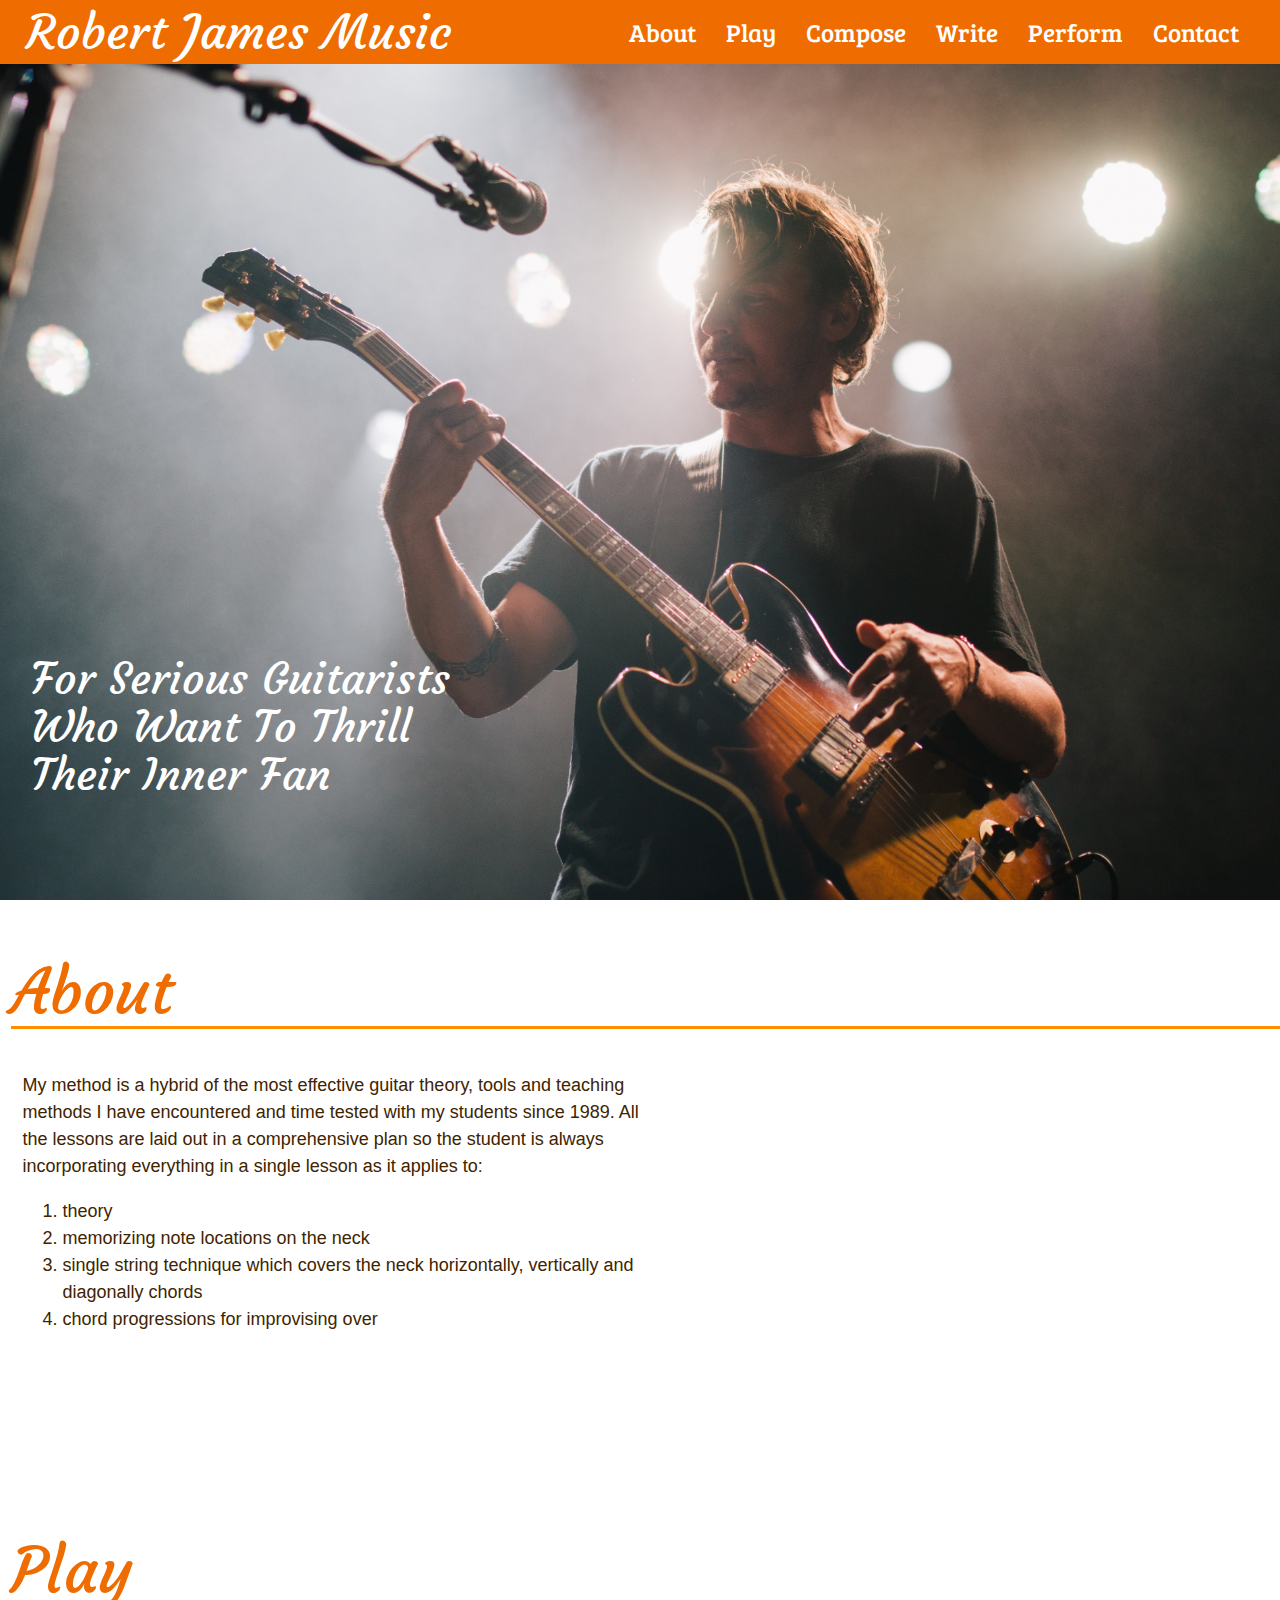
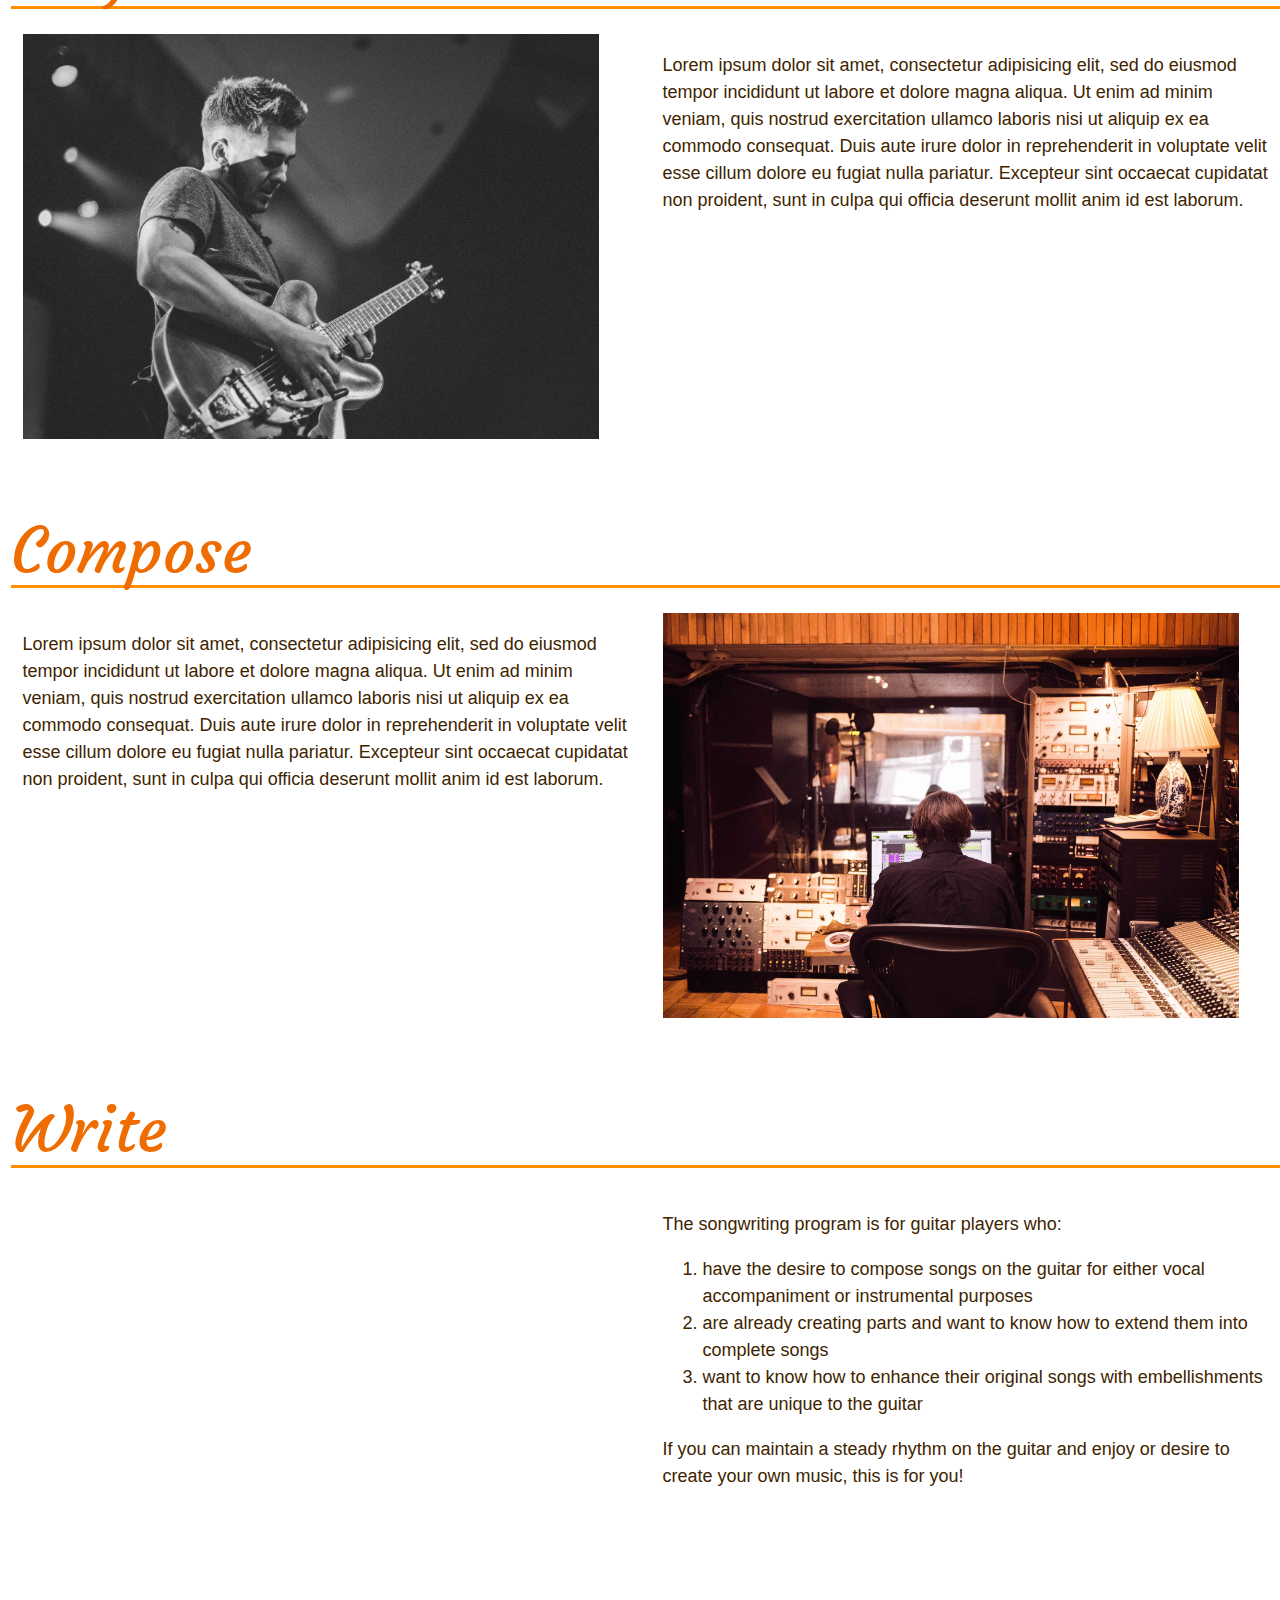
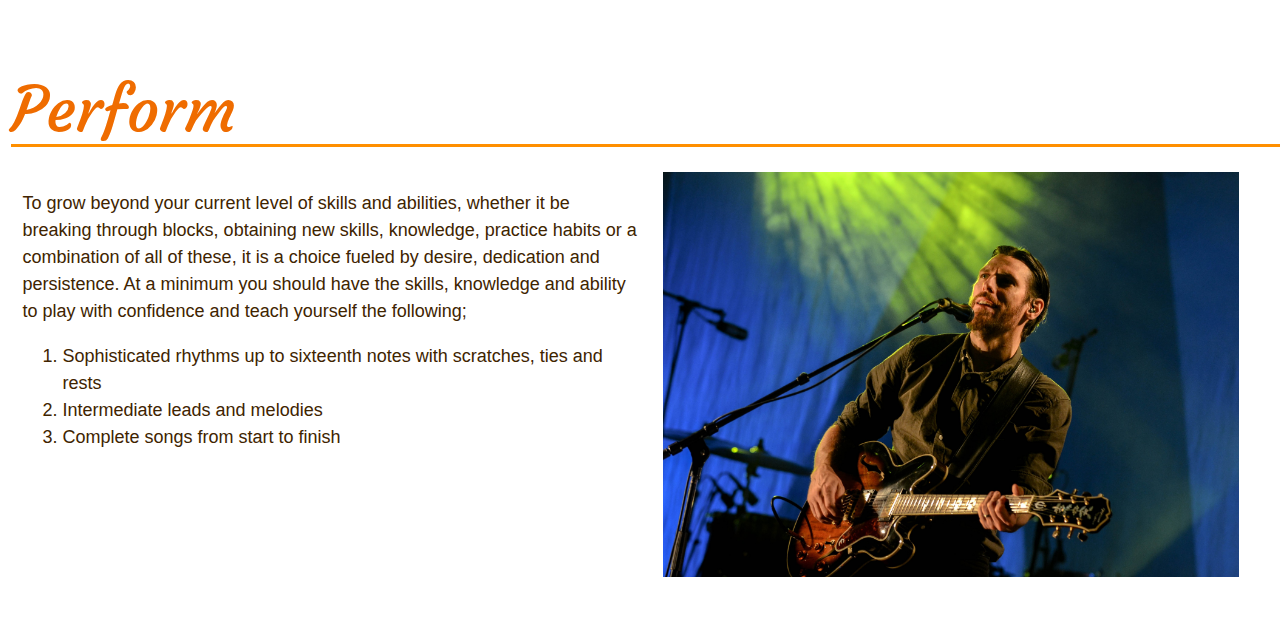
==== commit 1b245622: "Color scheme change + FAB addition" ====
--- a/index.html
+++ b/index.html
@@ -39,8 +39,8 @@
     <li>
       <div class="divider"></div>
     </li>
-    <li><a class="side-li waves-effect" href="#contact-form">Contact</a></li>
-    <li><a class="side-li waves-effect" href="#about">About</a></li>
+    <li><a class="side-li sidenav-close waves-effect" href="mailto:robb@robertjboswell.com">Contact</a></li>
+    <li><a class="side-li sidenav-close waves-effect" href="#about">About</a></li>
 
     <li><a class="subheader">Focus</a></li>
     <li>
@@ -56,7 +56,10 @@
   </ul>
 
   <div class="fixed-action-btn hide" id="fab-menu">
-    <a href="#" data-target="slide-out" class="btn-floating waves-effect btn-large sidenav-trigger white"><i class="material-icons fab-button ">menu</i></a>
+    <a href="#" data-target="slide-out" class="btn-floating waves-effect btn-large sidenav-trigger white"><i class="material-icons fab-button">menu</i></a>
+    <ul>
+      <li><a href="mailto:robb@robertjboswell.com" class="btn-floating btn tooltipped" data-position="left" data-tooltip="Email Robb"><i class="material-icons">send</i></a></li>
+    </ul>
   </div>
 
   <!-- Splash Page -->
@@ -73,6 +76,7 @@
           <li><a class="nav-li" href="#compose">Compose</a></li>
           <li><a class="nav-li" href="#write">Write</a></li>
           <li><a class="nav-li" href="#perform">Perform</a></li>
+          <li><a class="nav-li" href="mailto:robb@robertjboswell.com">Contact</a></li>
         </ul>
       </div>
     </nav>
@@ -90,14 +94,10 @@
     <!-- Subheader -->
 
     <div class="row subheader">
-      <div class="col l12 subheader-text">
+      <div class="col l7 subheader-text">
         <h3>
           For Serious Guitarists Who Want To Thrill Their Inner Fan
         </h3>
-      </div>
-
-      <div class="col l3">
-        <a href="mailto:robb@robertjboswell.com" class="waves-effect waves-light btn-large light-blue lighten-2 main-contact">Contact Robb</a>
       </div>
     </div>
 
@@ -142,8 +142,8 @@
         <!-- Play -->
         <div class="row">
           <div class="col l12 s12">
-            <a class="section-header" name="about">
-              <div class="section" id="#about">
+            <a class="section-header" name="play">
+              <div class="section" id="#play">
                 <h1>Play</h1>
 
                 <div class="col l6 push-l6">
@@ -168,8 +168,8 @@
         <!-- Compose -->
         <div class="row">
           <div class="col l12 s12">
-            <a class="section-header" name="about">
-              <div class="section" id="#about">
+            <a class="section-header" name="compose">
+              <div class="section" id="#compose">
                 <h1>Compose</h1>
 
                 <div class="col l6 push-l6">
@@ -193,8 +193,8 @@
         <!-- Write -->
         <div class="row">
           <div class="col l12 s12">
-            <a class="section-header" name="about">
-              <div class="section" id="#about">
+            <a class="section-header" name="write">
+              <div class="section" id="#write">
                 <h1>Write</h1>
 
                 <div class="col l6 push-l6"><span class="flow-text">
@@ -223,8 +223,8 @@
         <!-- Perform -->
         <div class="row">
           <div class="col l12 s12">
-            <a class="section-header" name="about">
-              <div class="section" id="#about">
+            <a class="section-header" name="perform">
+              <div class="section" id="#perform">
                 <h1>Perform</h1>
 
                 <div class="col l6 push-l6">
@@ -251,6 +251,7 @@
           </div>
         </div>
 
+
       </div>
     </div>
   </div>
--- a/style.css
+++ b/style.css
@@ -1,14 +1,4 @@
-html, body {
-  height: 100vh;
-  width: 100vw;
-}
-
 .splash-page{
-  background: url(images/bobby-hendry-304875-unsplash.jpeg) no-repeat center center fixed;
-  -webkit-background-size: cover;
-  -moz-background-size: cover;
-  -o-background-size: cover;
-  background-size: cover;
   display: grid;
   grid-template-columns: repeat(3, 1fr);
   grid-template-rows: repeat(3, 1fr);
@@ -19,8 +9,8 @@
 nav{
   grid-column: 1/ 4;
   grid-row: 1 / 2;
-  padding: 0px 20px;
-  background-color: rgba(79, 195, 247, .75);
+  padding: 0% 2%;
+  background-color: rgba(239, 108, 0, 1);
 }
 
 a.brand-logo{
@@ -35,7 +25,7 @@
 
 a.nav-li:hover{
   background-color: white;
-  color: #4FC3F7;
+  color: #ef6c00;
 }
 
 .user-view{
@@ -44,11 +34,23 @@
   background-repeat: no-repeat;
 }
 
+.side-li:hover{
+  color: #ef6c00;
+}
+
 .subheader{
-  grid-column: 1 / 4;
+  grid-column: 1 / 3;
   grid-row: 3 / 4;
   padding: 0px 20px;
   margin-top: 3%;
+}
+
+.contact{
+  grid-column: 3 / 4;
+  grid-row: 3 / 4;
+  margin: auto;
+  margin-right: 5%;
+  margin-top: 25%;
 }
 
 .subheader-text{
@@ -58,15 +60,16 @@
 .section{
   height: 50vh;
   width: 100vw;
+  color: #ef6c00;
 }
 
 i.material-icons{
-  background-color: #4FC3F7;
+  background-color: #ef6c00;
 }
 
 i.material-icons:hover{
   background-color: white;
-  color: #4FC3F7;
+  color: #ef6c00;
 }
 
 .hide{
@@ -118,7 +121,20 @@
   background-size: cover;
 }
 
+@media only screen and (min-width: 455px) {
+  .splash-page{
+    background: url(images/bobby-hendry-304875-unsplash.jpeg) no-repeat center center fixed;
+    -webkit-background-size: cover;
+    -moz-background-size: cover;
+    -o-background-size: cover;
+    background-size: cover;
+  }
+}
+
 @media only screen and (max-width: 455px){
+  html{
+    padding: 0;
+  }
 
   a.brand-logo{
     display: none;
@@ -136,8 +152,11 @@
   }
 
   .splash-page{
+    background-image: url(images/bobby-hendry-304875-unsplash.jpeg);
+    background-position: center;
+    background-size: cover;
     height: 100vh;
-    width: 100vw;
+    width: 80vh;
   }
 
   .img1, .img2, .img3, .img4, .img5{
--- a/fonts.css
+++ b/fonts.css
@@ -1,7 +1,7 @@
 h1{
   font-family: 'Courgette', cursive;
   border-bottom: solid;
-  border-color: #4FC3F7;
+  border-color: #ff8f00;
 }
 
 h3{
@@ -15,5 +15,5 @@
 
 p, ol{
   font-size: 18px;
-  color: #4A6977;
+  color: #402400;
 }
